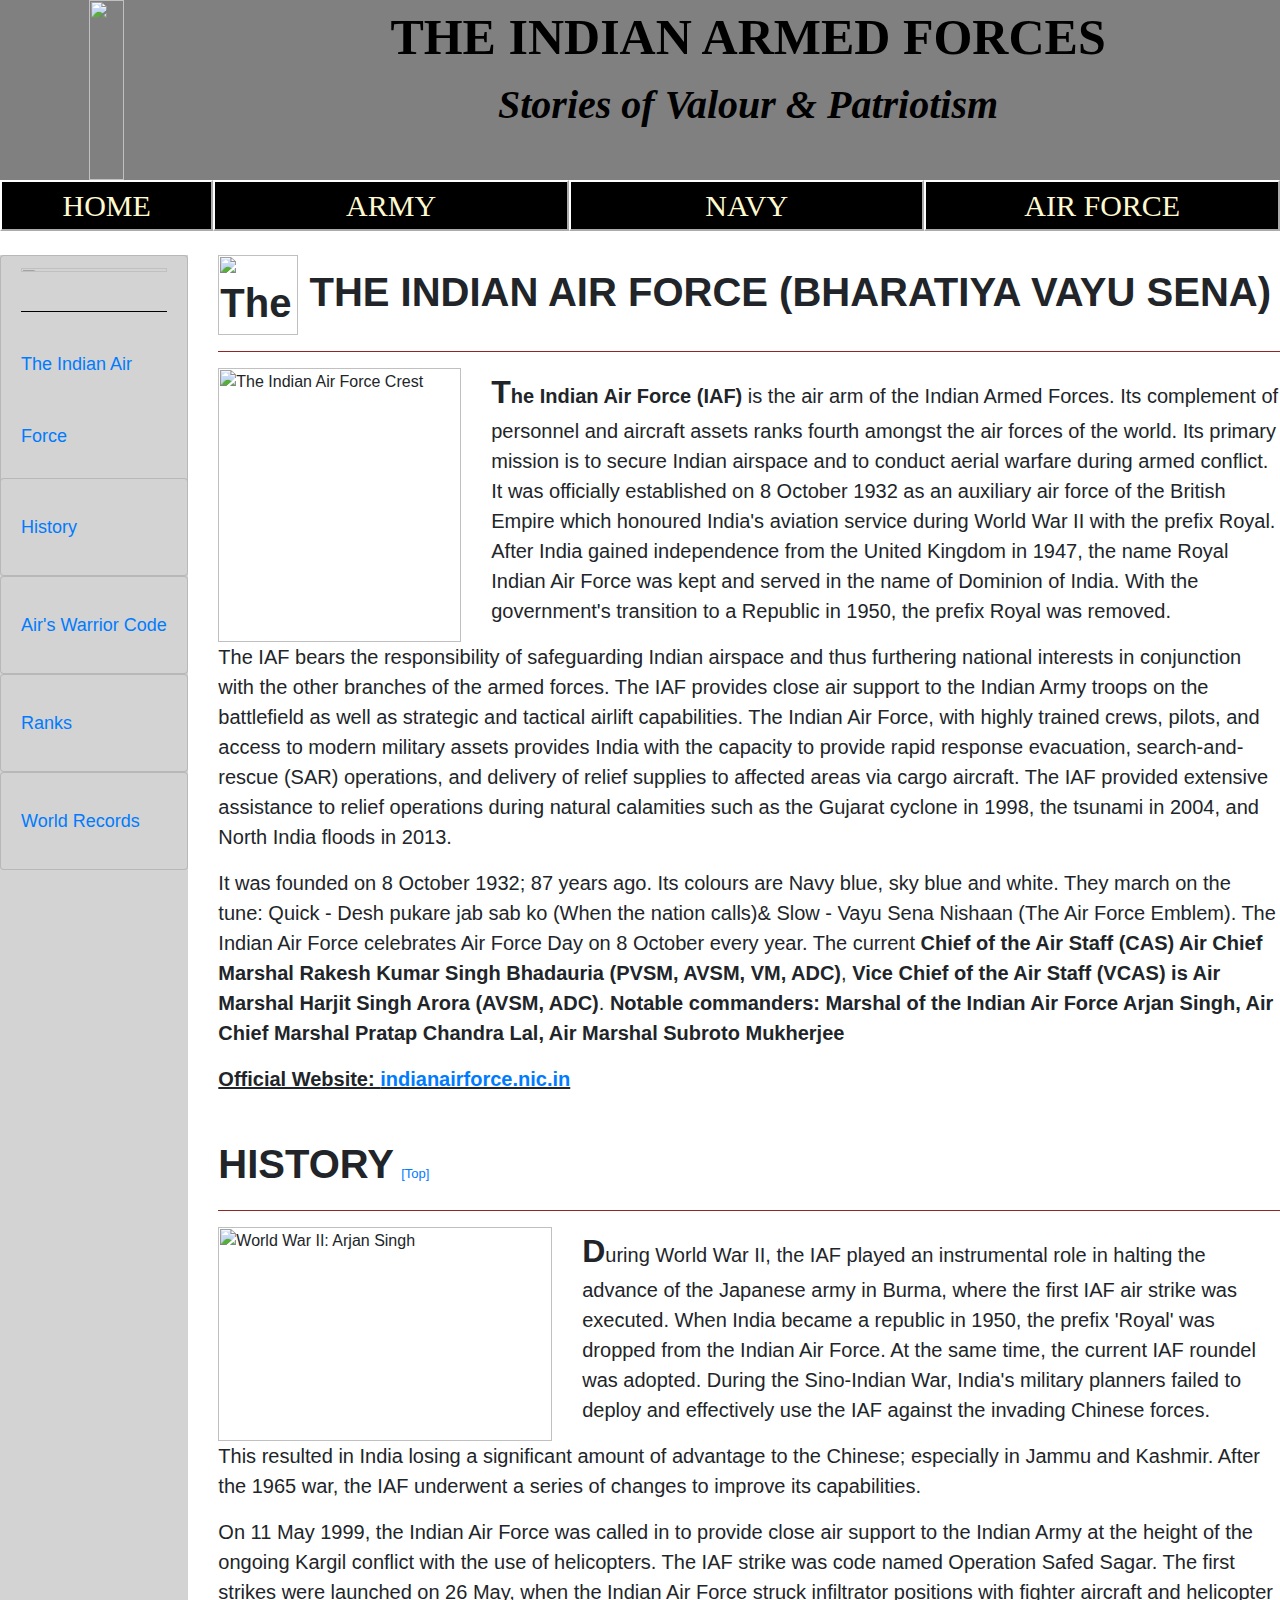
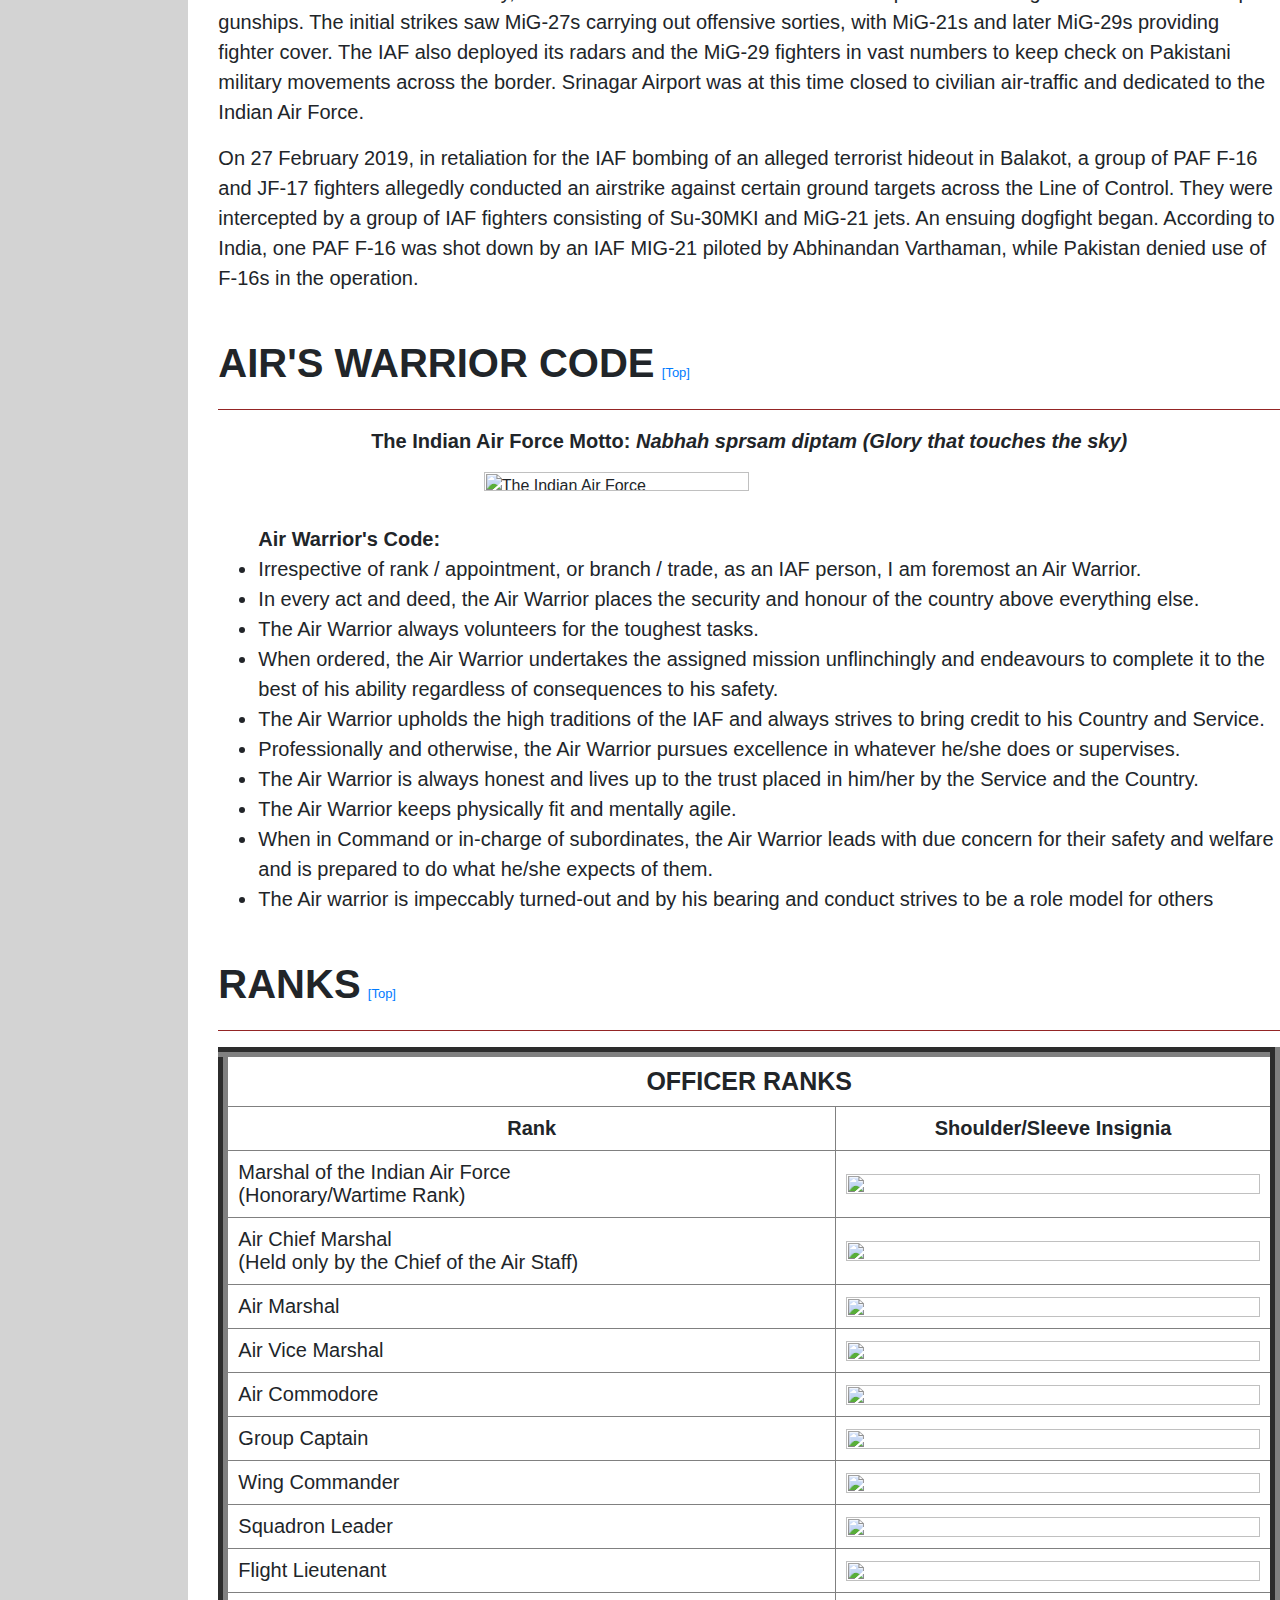
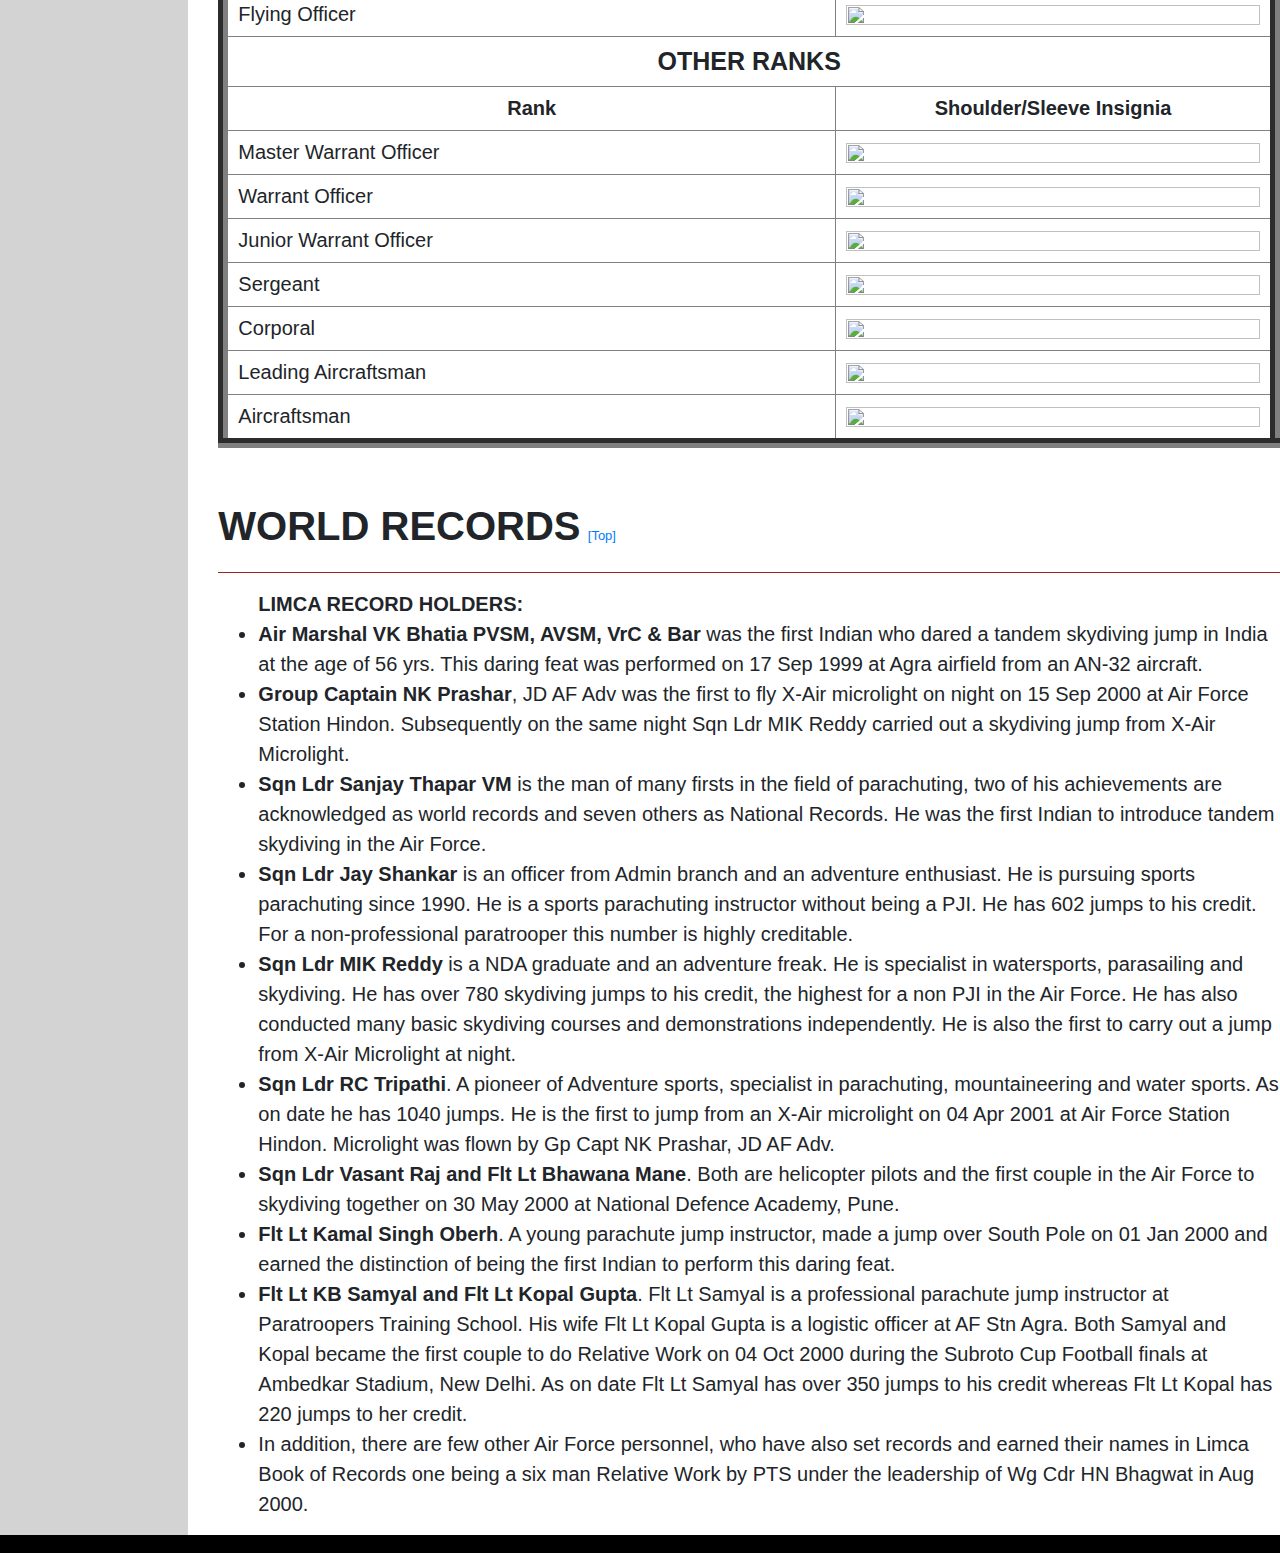
==== Airforce.html @ 007d1853 "Only sass to be added" ====
<html>
     <head>
            <title> The Indian Air Force </title>
            <link rel="stylesheet" href="style0.css">
            <link rel="stylesheet" href="https://stackpath.bootstrapcdn.com/bootstrap/4.4.1/css/bootstrap.min.css" integrity="sha384-Vkoo8x4CGsO3+Hhxv8T/Q5PaXtkKtu6ug5TOeNV6gBiFeWPGFN9MuhOf23Q9Ifjh" crossorigin="anonymous">
            <link rel="stylesheet" href="style1.scss">
     </head>
     <body>
       
       <!-- Top of the webpage-->
       <div id="top">
        <img src="logo.jpg" height="100%" width="16.65%" align="left">
            THE INDIAN ARMED FORCES<br>
        <span class="st"><i>Stories of Valour & Patriotism</span></i>
       </div>
       <!--End of Top-->
       
       <!--For buttons in nav bar-->
       <div class="row no-gutters">
           <div class="col-2">
              <a href="Home.html"><button class="home">HOME</button></a>
           </div>
           <div class="col">
              <a href="Army.html"><button class="else">ARMY</button></a>
           </div>
           <div class="col">    
              <a href="Navy.html"><button class="else">NAVY</button></a>
           </div>
           <div class="col">
              <a href="Airforce.html"><button class="else">AIR FORCE</button></a>
           </div>
       </div> 
       <!--End of Nav bar-->
       
       <br>
       
       <!-- Middle Section-->
       <div class="row">
       
           <!-- Internal Navigation Sidebar-->
           <div class="col-2">
               <ul class="list-group">
                  <a href="#air"><li class="list-group-item" style="background-color: lightgrey;">
                     <span id="sbimg"><img src="indianflag.png" height="12%" width="100%"></span><br><hr color="black">The Indian Air Force</li></a>
                  <a href="#his"><li class="list-group-item" style="background-color: lightgrey;">History</li></a>
                  <a href="#awc"><li class="list-group-item" style="background-color: lightgrey;">Air's Warrior Code</li></a>
                  <a href="#rn"><li class="list-group-item" style="background-color: lightgrey;">Ranks</li></a>
                  <a href="#wr"><li class="list-group-item" style="background-color: lightgrey;">World Records</li></a>
               </ul>
           </div>
           <!--End of internal navigation sidebar-->
       
           <!--Main Content-->
           <div class="col">

               <!--First internal heading-->
               <span class="content-heading" id="air"><img src="airflag.png" alt="The Indian Air Force Flag" title="The Indian Air Force Flag" width="80px">&nbspTHE INDIAN AIR FORCE (BHARATIYA VAYU SENA)</span>
               <hr color=brown>
               
               <!--First heading content-->
               <div class="row">
                    <div class="col-3">
                         <img src="aircrest.png" alt="The Indian Air Force Crest" title="The Indian Air Force Crest" class="head-img" width="100%" >       
                    </div>
           
                    <div class="col">
                        <p><font size="6"><b>T</font>he Indian Air Force (IAF)</b> is the air arm of the Indian Armed Forces. Its complement of personnel and aircraft assets ranks fourth amongst the air forces of the world. Its primary mission is to secure Indian airspace and to conduct aerial warfare during armed conflict. It was officially established on 8 October 1932 as an auxiliary air force of the British Empire which honoured India's aviation service during World War II with the prefix Royal. After India gained independence from the United Kingdom in 1947, the name Royal Indian Air Force was kept and served in the name of Dominion of India. With the government's transition to a Republic in 1950, the prefix Royal was removed. 
                        </p>

                        

                       </div>
                        
                        <div class="container-fluid">

                        <p>
                          The IAF bears the responsibility of safeguarding Indian airspace and thus furthering national interests in conjunction with the other branches of the armed forces. The IAF provides close air support to the Indian Army troops on the battlefield as well as strategic and tactical airlift capabilities. The Indian Air Force, with highly trained crews, pilots, and access to modern military assets provides India with the capacity to provide rapid response evacuation, search-and-rescue (SAR) operations, and delivery of relief supplies to affected areas via cargo aircraft. The IAF provided extensive assistance to relief operations during natural calamities such as the Gujarat cyclone in 1998, the tsunami in 2004, and North India floods in 2013.
                        </p>  
                        

                        <p>It was founded on 8 October 1932; 87 years ago. Its colours are Navy blue, sky blue and white. They march on the tune: Quick - Desh pukare jab sab ko (When the nation calls)& Slow - Vayu Sena Nishaan (The Air Force Emblem). The Indian Air Force celebrates Air Force Day on 8 October every year. The current <b>Chief of the Air Staff (CAS) Air Chief Marshal Rakesh Kumar Singh Bhadauria (PVSM, AVSM, VM, ADC)</b>, <b>Vice Chief of the Air Staff (VCAS) is Air Marshal Harjit Singh Arora (AVSM, ADC)</b>. <b>Notable commanders: Marshal of the Indian Air Force Arjan Singh, Air Chief Marshal Pratap Chandra Lal, Air Marshal Subroto Mukherjee</b></p>
                        <p><b><u>Official Website: <a href="https://www.indianairforce.nic.in">indianairforce.nic.in</a></u></b></p>
                        </p><br>
                        </div>
               </div>
               <!--End of First content-->

               

               <!--Second internal heading-->
               <span class="content-heading" id="his">HISTORY</span><font size="2px" >&nbsp <a href="#top">[Top]</a></font>
               <hr color=brown>
                
               <!--Second heading content--> 
               <div class="row">
                    <div class="col-4">
                         <img src="airhis.png" alt="World War II: Arjan Singh" title="World War II: Arjan Singh" class="head-img" width="100%">       
                    </div>
           
                    <div class="col">
                        <p><font size="6"><b>D</b></font>uring World War II, the IAF played an instrumental role in halting the advance of the Japanese army in Burma, where the first IAF air strike was executed. When India became a republic in 1950, the prefix 'Royal' was dropped from the Indian Air Force. At the same time, the current IAF roundel was adopted. During the Sino-Indian War, India's military planners failed to deploy and effectively use the IAF against the invading Chinese forces.  
                        </p>

                    </div>
                        <div class="container-fluid"> 

                          <p>
                            This resulted in India losing a significant amount of advantage to the Chinese; especially in Jammu and Kashmir. After the 1965 war, the IAF underwent a series of changes to improve its capabilities.
                          </p>
                        
                        <p>
                          On 11 May 1999, the Indian Air Force was called in to provide close air support to the Indian Army at the height of the ongoing Kargil conflict with the use of helicopters. The IAF strike was code named Operation Safed Sagar. The first strikes were launched on 26 May, when the Indian Air Force struck infiltrator positions with fighter aircraft and helicopter gunships. The initial strikes saw MiG-27s carrying out offensive sorties, with MiG-21s and later MiG-29s providing fighter cover. The IAF also deployed its radars and the MiG-29 fighters in vast numbers to keep check on Pakistani military movements across the border. Srinagar Airport was at this time closed to civilian air-traffic and dedicated to the Indian Air Force. 
                        </p>
                        <p>
                          On 27 February 2019, in retaliation for the IAF bombing of an alleged terrorist hideout in Balakot, a group of PAF F-16 and JF-17 fighters allegedly conducted an airstrike against certain ground targets across the Line of Control. They were intercepted by a group of IAF fighters consisting of Su-30MKI and MiG-21 jets. An ensuing dogfight began. According to India, one PAF F-16 was shot down by an IAF MIG-21 piloted by Abhinandan Varthaman, while Pakistan denied use of F-16s in the operation. 
                        </p> 
                        <br>
                    </div>
               </div>
               <!--End of Second content-->


               
               <!--Third internal heading-->
               <span class="content-heading" id="awc">AIR'S WARRIOR CODE</span><font size="2px" >&nbsp <a href="#top">[Top]</a></font>
               <hr color=brown>
                
               <!--Third heading content--> 
               
               <div class="row">
                    
                                
                    
           
                    <div class="col">
                        <p style="text-align: center"><b>The Indian Air Force Motto: <i>Nabhah sprsam diptam (Glory that touches the sky)</i></b></p>

                      <img src="airawc.png" alt="The Indian Air Force" title="The Indian Air Force" class="center1" width="100%">
                    </div>
                        <div class="container-fluid"> 
                        
                        
                        <br><ul class="list">
                          <b>Air Warrior's Code:</b>
                            <li>Irrespective of rank / appointment, or branch / trade, as an IAF person, I am foremost an Air Warrior.</li>
                            <li>In every act and deed, the Air Warrior places the security and honour of the country above everything else.</li>
                            <li>The Air Warrior always volunteers for the toughest tasks.</li>
                            <li>When ordered, the Air Warrior undertakes the assigned mission unflinchingly and endeavours to complete it to the best of his ability regardless of consequences to his safety.</li>
                            <li>The Air Warrior upholds the high traditions of the IAF and always strives to bring credit to his Country and Service.</li>
                            <li>Professionally and otherwise, the Air Warrior pursues excellence in whatever he/she does or supervises.</li>
                            <li>The Air Warrior is always honest and lives up to the trust placed in him/her by the Service and the Country.</li>
                            <li>The Air Warrior keeps physically fit and mentally agile.</li>
                            <li>When in Command or in-charge of subordinates, the Air Warrior leads with due concern for their safety and welfare and is prepared to do what he/she expects of them.</li>
                            <li>The Air warrior is impeccably turned-out and by his bearing and conduct strives to be a role model for others</li>
                        </ul><br>
                    </div>
               </div>

               <!--End of Third content-->

               
               <!--Fourth internal heading-->
               <span class="content-heading" id="rn">RANKS</span><font size="2px">&nbsp <a href="#top">[Top]</a></font>
               <hr color=brown>
                
               <!--Fouth heading content--> 
               <div class="row">
                    
           
                    <div class="col">
            
                        
                        <table border="10px" width="100%" cellpadding="10px">
                            <tr>
                              <th colspan="3" style="text-align: center;font-size: 25px">OFFICER RANKS</th>
                            </tr>
                            <tr>
                              <th style="text-align: center;">Rank</th>
                              <th style="text-align: center;">Shoulder/Sleeve Insignia</th>
                  
                            </tr>
                          
                            <tr>
                              <td>Marshal of the Indian Air Force<br>(Honorary/Wartime Rank)</td>
                              <td align="center"><img class="rank2" src="rn2m.png" height="100%"></td>
                            </tr>

                            <tr>
                              <td>Air Chief Marshal<br>(Held only by the Chief of the Air Staff)</td>
                              <td align="center"><img class="rank2" src="rn2acm.png" height="100%"></td>
                            </tr>

                            <tr>
                              <td>Air Marshal</td>
                              <td align="center"><img class="rank2" src="rn2am.png" height="100%"></td>
                            </tr>

                            <tr>
                              <td>Air Vice Marshal</td>
                              <td align="center"><img class="rank2" src="rn2avm.png" height="100%"></td>
                            </tr>

                            <tr>
                              <td>Air Commodore</td>
                              <td align="center"><img class="rank2" src="rn2ac.png" height="100%"></td>
                            </tr>

                            <tr>
                              <td>Group Captain</td>
                              <td align="center"><img class="rank2" src="rn2gc.png" height="100%"></td>
                            </tr>

                            <tr>
                              <td>Wing Commander</td>
                              <td align="center"><img class="rank2" src="rn2wc.png" height="100%"></td>
                            </tr>

                            <tr>
                              <td>Squadron Leader</td>
                              <td align="center"><img class="rank2" src="rn2sl.png" height="100%"></td>
                            </tr>

                            <tr>
                              <td>Flight Lieutenant</td>
                              <td align="center"><img class="rank2" src="rn2fl.png" height="100%"></td>
                            </tr>

                            <tr>
                              <td>Flying Officer</td>
                              <td align="center"><img class="rank2" src="rn2fo.png" height="100%"></td>
                            </tr>

                            <tr>
                              <th colspan="3" style="text-align: center;font-size: 25px">OTHER RANKS</th>
                            </tr>

                            <tr>
                              <th style="text-align: center;">Rank</th>
                              <th style="text-align: center;">Shoulder/Sleeve Insignia</th>
                            </tr>

                            <tr>
                              <td>Master Warrant Officer</td>
                              <td align="center"><img class="rank2" src="rn2mwo.png" height="100%"></td>
                            </tr>

                            <tr>
                              <td>Warrant Officer</td>
                              <td align="center"><img class="rank2" src="rn2wo.png" height="100%"></td>
                            </tr>

                            <tr>
                              <td>Junior Warrant Officer</td>
                              <td align="center"><img class="rank2" src="rn2jwo.png" height="100%"></td>
                            </tr>

                            <tr>
                              <td>Sergeant</td>
                              <td align="center"><img class="rank2" src="rn2s.png" height="100%"></td>
                            </tr>

                            <tr>
                              <td>Corporal</td>
                              <td align="center"><img class="rank2" src="rn2c.png" height="100%"></td>
                            </tr>

                            <tr>
                              <td>Leading Aircraftsman</td>
                              <td align="center"><img class="rank2" src="rn2la.png" height="100%"></td>
                            </tr>

                            <tr>
                              <td>Aircraftsman</td>
                              <td align="center"><img class="rank2" src="rn2a.png" height="100%"></td>
                            </tr>

                            
                          

                        </table><br><br>
                    
                    </div>
               </div>
               <!--End of Fourth content-->


               <!--Fifth internal heading-->
               <span class="content-heading" id="wr">WORLD RECORDS</span><font size="2px" >&nbsp <a href="#top">[Top]</a></font>
               <hr color=brown>
                
               <!--Fifth heading content--> 
               <div class="row">
                    
           
                   <div class="col">
                        <ul class="list">
                          <b>LIMCA RECORD HOLDERS:</b>
                          <li><b>Air Marshal VK Bhatia PVSM, AVSM, VrC & Bar</b> was the first Indian who dared a tandem skydiving jump in India at the age of 56 yrs. This daring feat was performed on 17 Sep 1999 at Agra airfield from an AN-32 aircraft.</li>
                          <li><b>Group Captain NK Prashar</b>, JD AF Adv was the first to fly X-Air microlight on night on 15 Sep 2000 at Air Force Station Hindon. Subsequently on the same night Sqn Ldr MIK Reddy carried out a skydiving jump from X-Air Microlight.</li>
                          <li><b>Sqn Ldr Sanjay Thapar VM</b> is the man of many firsts in the field of parachuting, two of his achievements are acknowledged as world records and seven others as National Records. He was the first Indian to introduce tandem skydiving in the Air Force.</li>
                          <li><b>Sqn Ldr Jay Shankar</b> is an officer from Admin branch and an adventure enthusiast. He is pursuing sports parachuting since 1990. He is a sports parachuting instructor without being a PJI. He has 602 jumps to his credit. For a non-professional paratrooper this number is highly creditable.</li>
                          <li><b>Sqn Ldr MIK Reddy</b> is a NDA graduate and an adventure freak. He is specialist in watersports, parasailing and skydiving. He has over 780 skydiving jumps to his credit, the highest for a non PJI in the Air Force. He has also conducted many basic skydiving courses and demonstrations independently. He is also the first to carry out a jump from X-Air Microlight at night.</li>
                          <li><b>Sqn Ldr RC Tripathi</b>. A pioneer of Adventure sports, specialist in parachuting, mountaineering and water sports. As on date he has 1040 jumps. He is the first to jump from an X-Air microlight on 04 Apr 2001 at Air Force Station Hindon. Microlight was flown by Gp Capt NK Prashar, JD AF Adv.</li>
                          <li><b>Sqn Ldr Vasant Raj and Flt Lt Bhawana Mane</b>. Both are helicopter pilots and the first couple in the Air Force to skydiving together on 30 May 2000 at National Defence Academy, Pune.</li>
                          <li><b>Flt Lt Kamal Singh Oberh</b>. A young parachute jump instructor, made a jump over South Pole on 01 Jan 2000 and earned the distinction of being the first Indian to perform this daring feat.</li>
                          <li><b>Flt Lt KB Samyal and Flt Lt Kopal Gupta</b>. Flt Lt Samyal is a professional parachute jump instructor at Paratroopers Training School. His wife Flt Lt Kopal Gupta is a logistic officer at AF Stn Agra. Both Samyal and Kopal became the first couple to do Relative Work on 04 Oct 2000 during the Subroto Cup Football finals at Ambedkar Stadium, New Delhi. As on date Flt Lt Samyal has over 350 jumps to his credit whereas Flt Lt Kopal has 220 jumps to her credit.</li>
                          <li>In addition, there are few other Air Force personnel, who have also set records and earned their names in Limca Book of Records one being a six man Relative Work by PTS under the leadership of Wg Cdr HN Bhagwat in Aug 2000.</li>
                        </ul>

                       
                        </div><br>
               </div>
               <!--End of Fifth content-->

           </div>
           <!--End of Main Content-->
       
       </div> 
       <!-- End of Middle Section-->     
       

       <!--Bottom Section-->
       <div id="bottom" style="background-color: black; height: 2%">
       </div>
        <!--End of Bottom Section-->
     

     </body>   
</html>
---- style0.css ----
#top{
	background-color: grey;
	height: 20%;
	width: 100%;
	text-align: center;
	vertical-align: middle;
	color: black;
	font-family: serif;
	font-size: 50px;
	font-weight: bolder;
	}
.st{
	font-size: 40px;
	font-family: fantasy;
}

.else:hover{
	transition: all 0.5s ease;
    background-color: brown;
}

.home:hover{
	background-color: green;
	transition: all 0.5s ease;
}

.home,.else{
	width: 100%;
	background-color: black;
	font-size: 30px;
	color: #fff9cf;
	font-family: serif;
	border-color: white;
}



}
.row{
	height: 30%;
    
}

.list-group{
	width: 100%;
	height: 100% ;
	background-color: lightgrey;
	font-size: 18px;
}

.list-group-item{
	line-height: 400%;

}

.content-heading{
	font-size: 40px;
	font-weight: bolder;
} 
.center, .center1{
  display: block;
  margin-left: auto;
  margin-right: auto;
  width: 50%;
  
 
}

p,.list,td,th{
	font-size: 20px;
}









  @media (max-width: 880px) {
  #top {
      font-size: 21px;
      height: 10%;

  }
  .st{
  	font-size: 20px;
  }
  .home,.else{
  	font-size: 12px;
  }
  p,.list,th,td{
  	font-size: 10px;
  }
  

#sbimg img{
  	height: 0px;
  	width: 0px;
  } 

  .content-heading{
  	font-size: 30px;
  }
  .list-group{
  	font-size: 10px;

  }
  .rank{
  	width: 50px;
  	height: 100px;
  }
  
  .rank2{
    width: 50px;
    height: 100px;
  }
  .rank1{
    height: 50px;
    width: 25px;
  }
  .center {
    height: 400px;
    width: 200px;
  }

  .center1 {
    height: 100px;
    width: 200px;
  }

  .head-img{
    height: 65px;
    width: 65px;
  }

}

@media (max-width: 600px) {
	.list-group{
		font-size: 3px;
		width: 0px;
		height: 0px;

	}

}
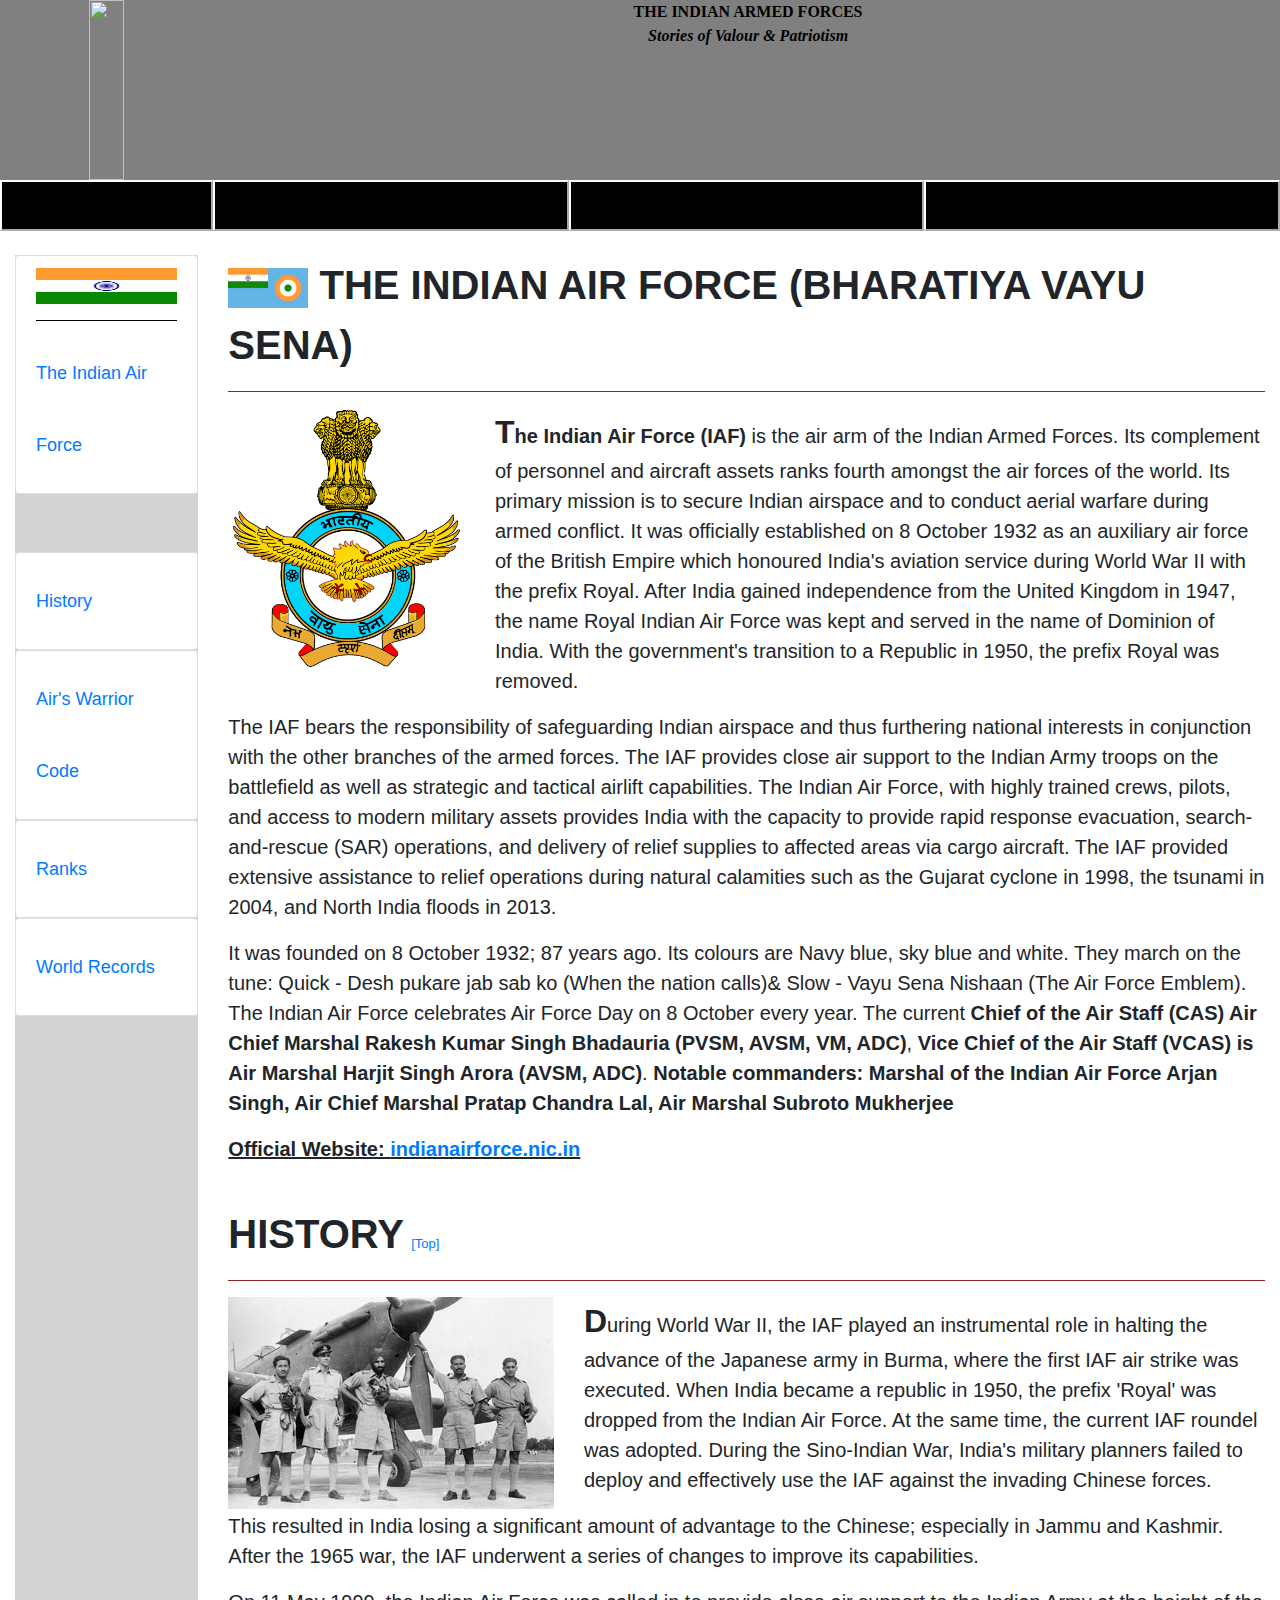
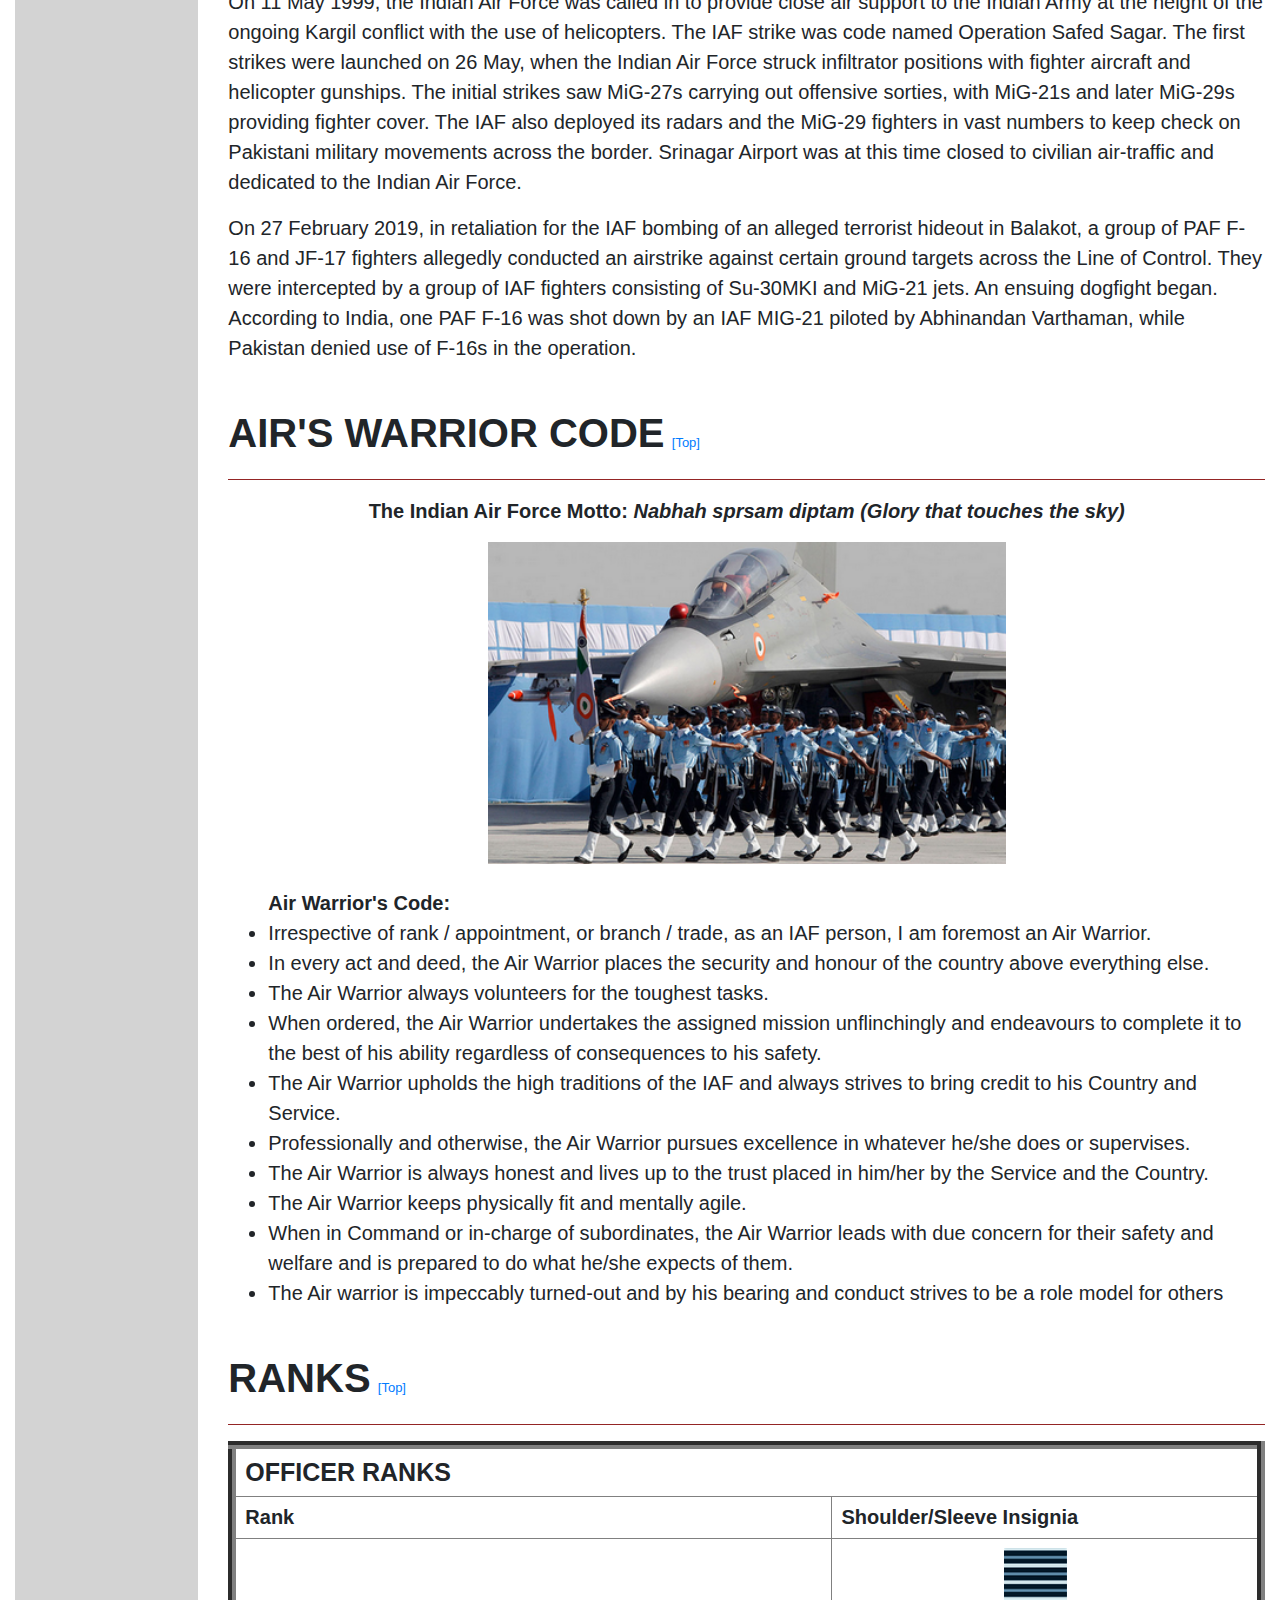
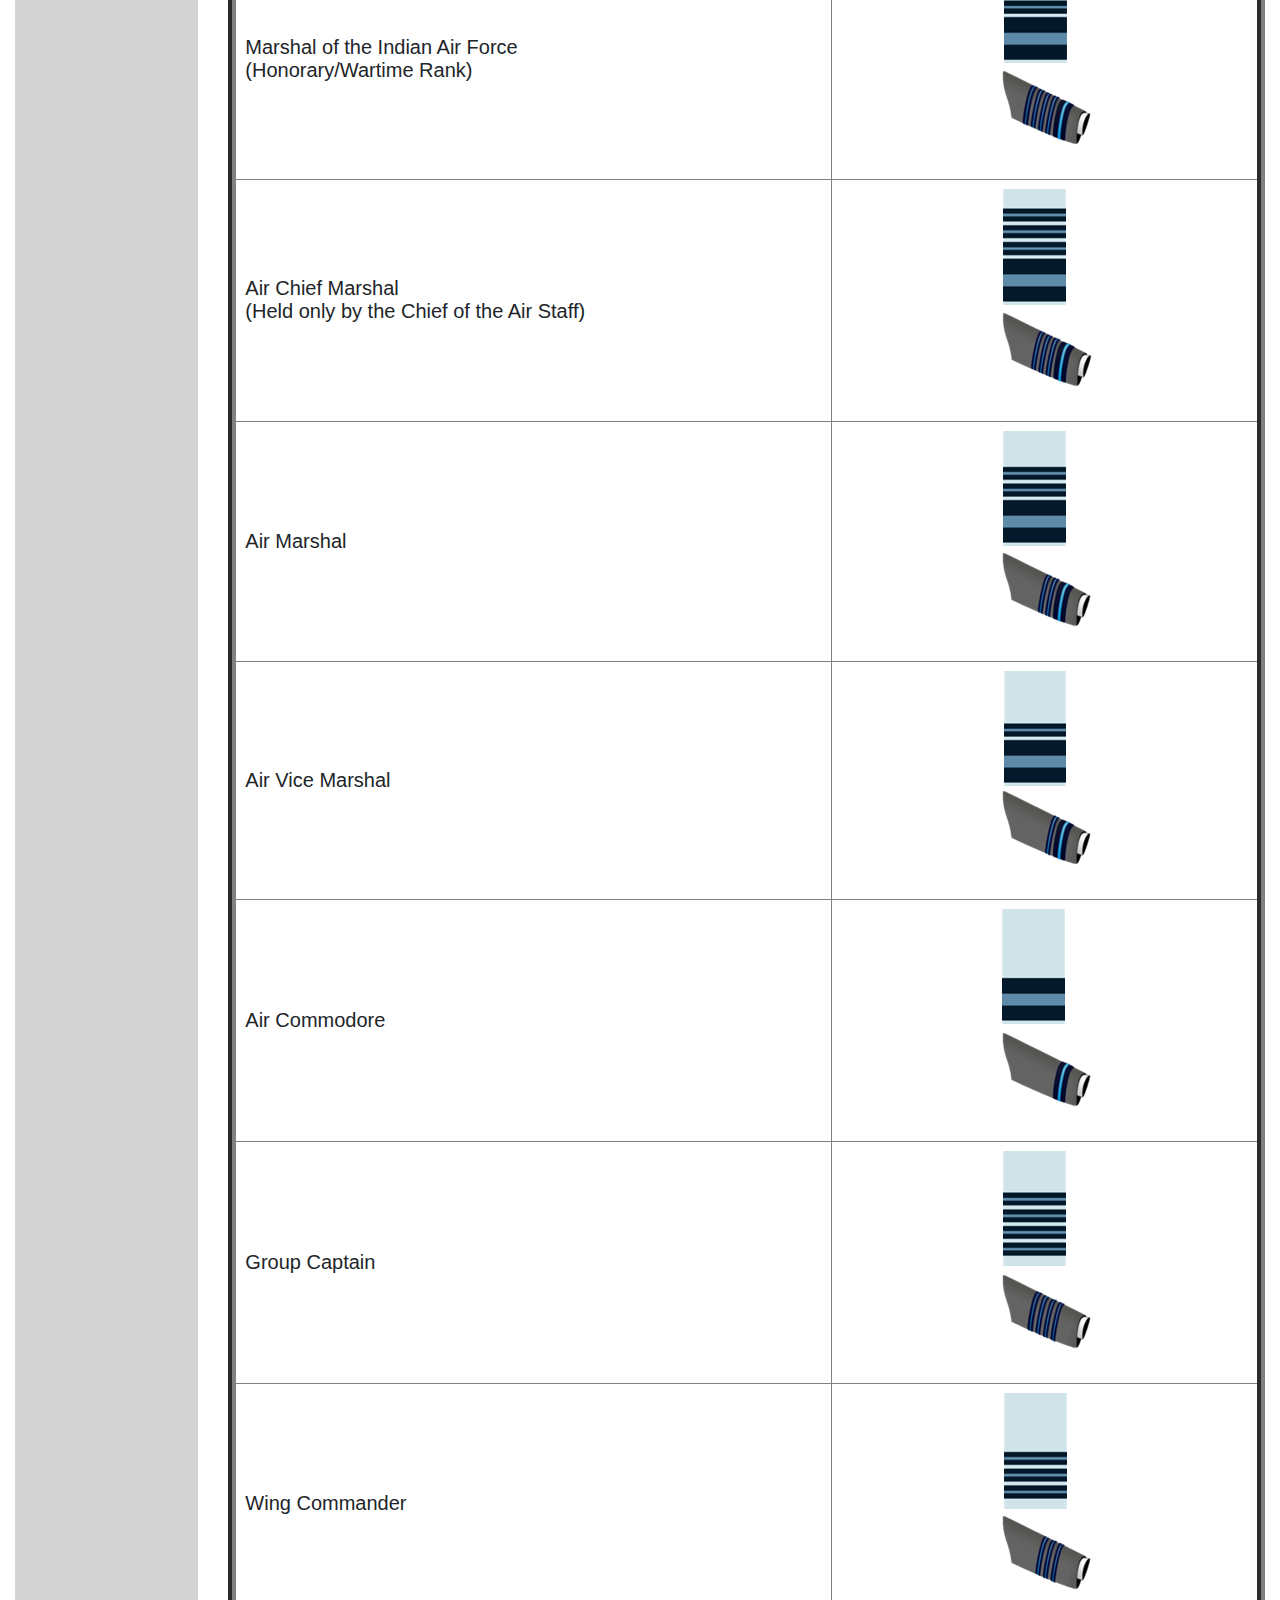
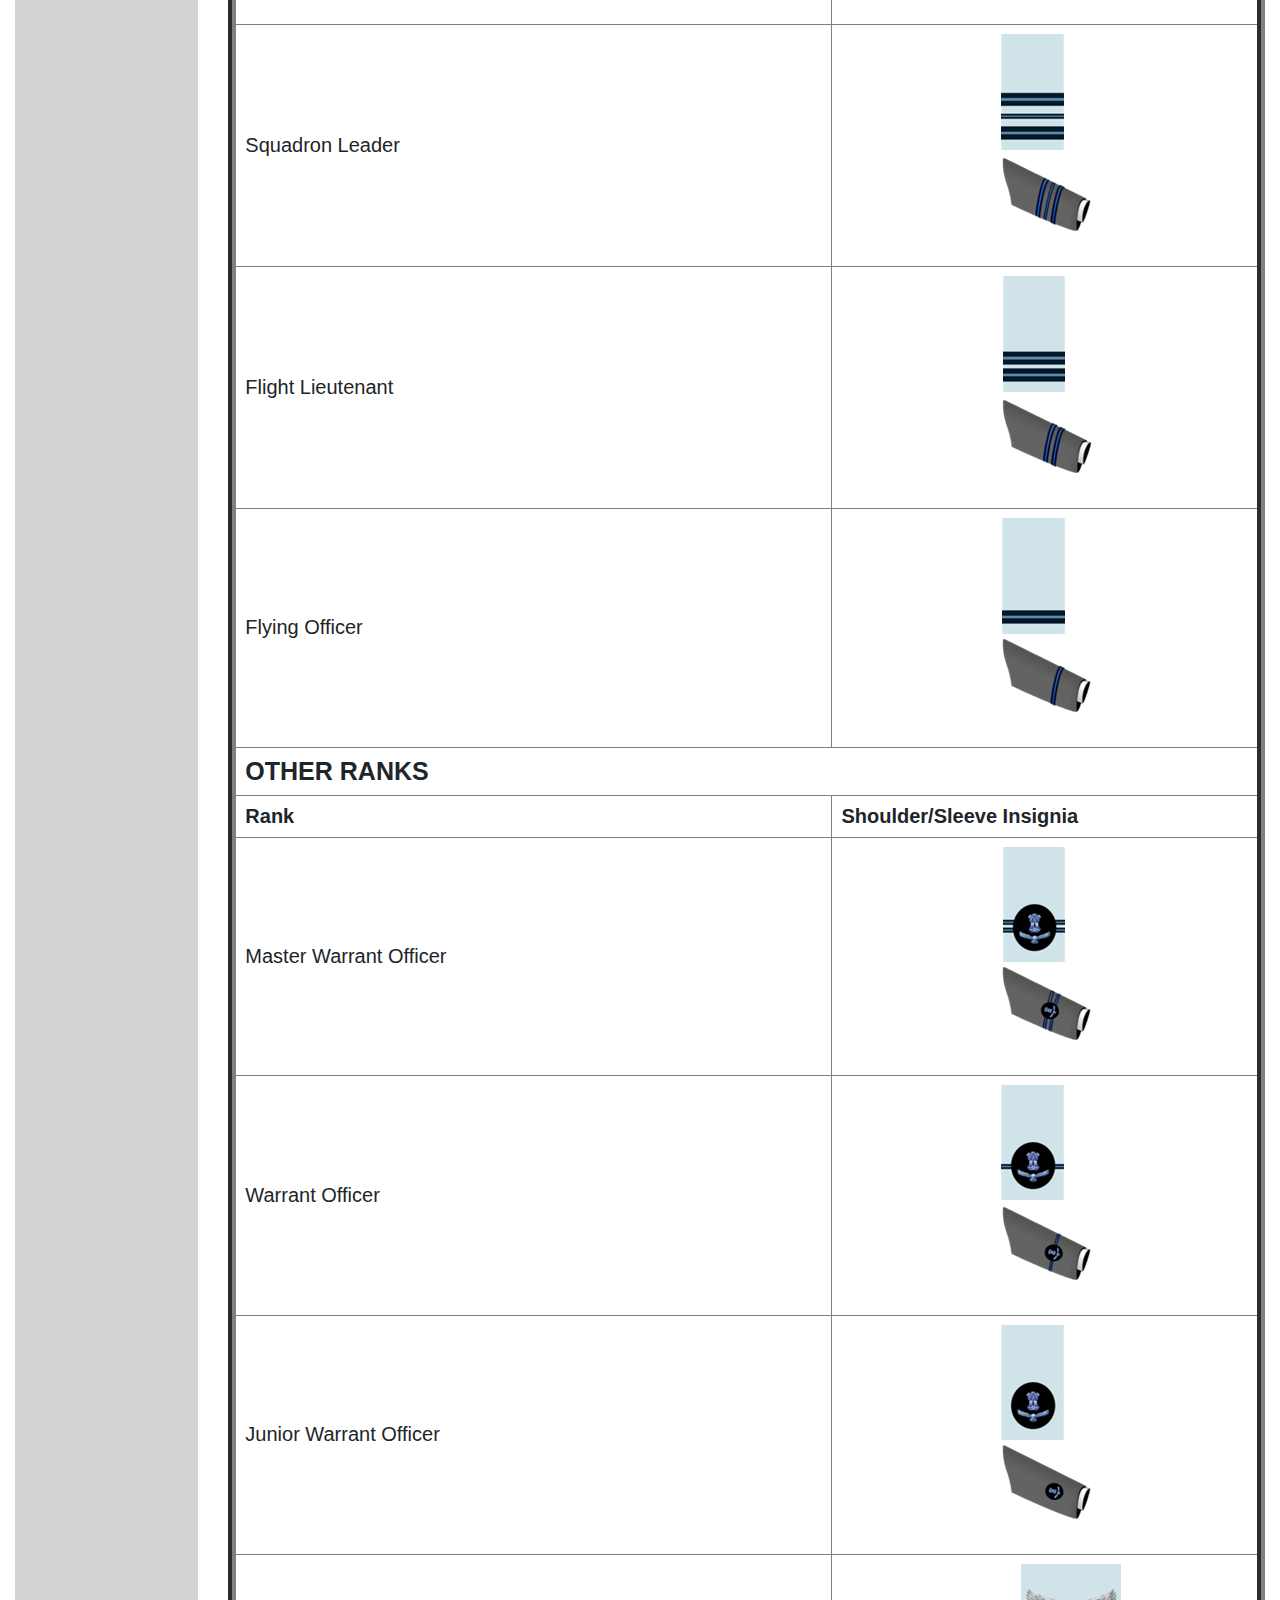
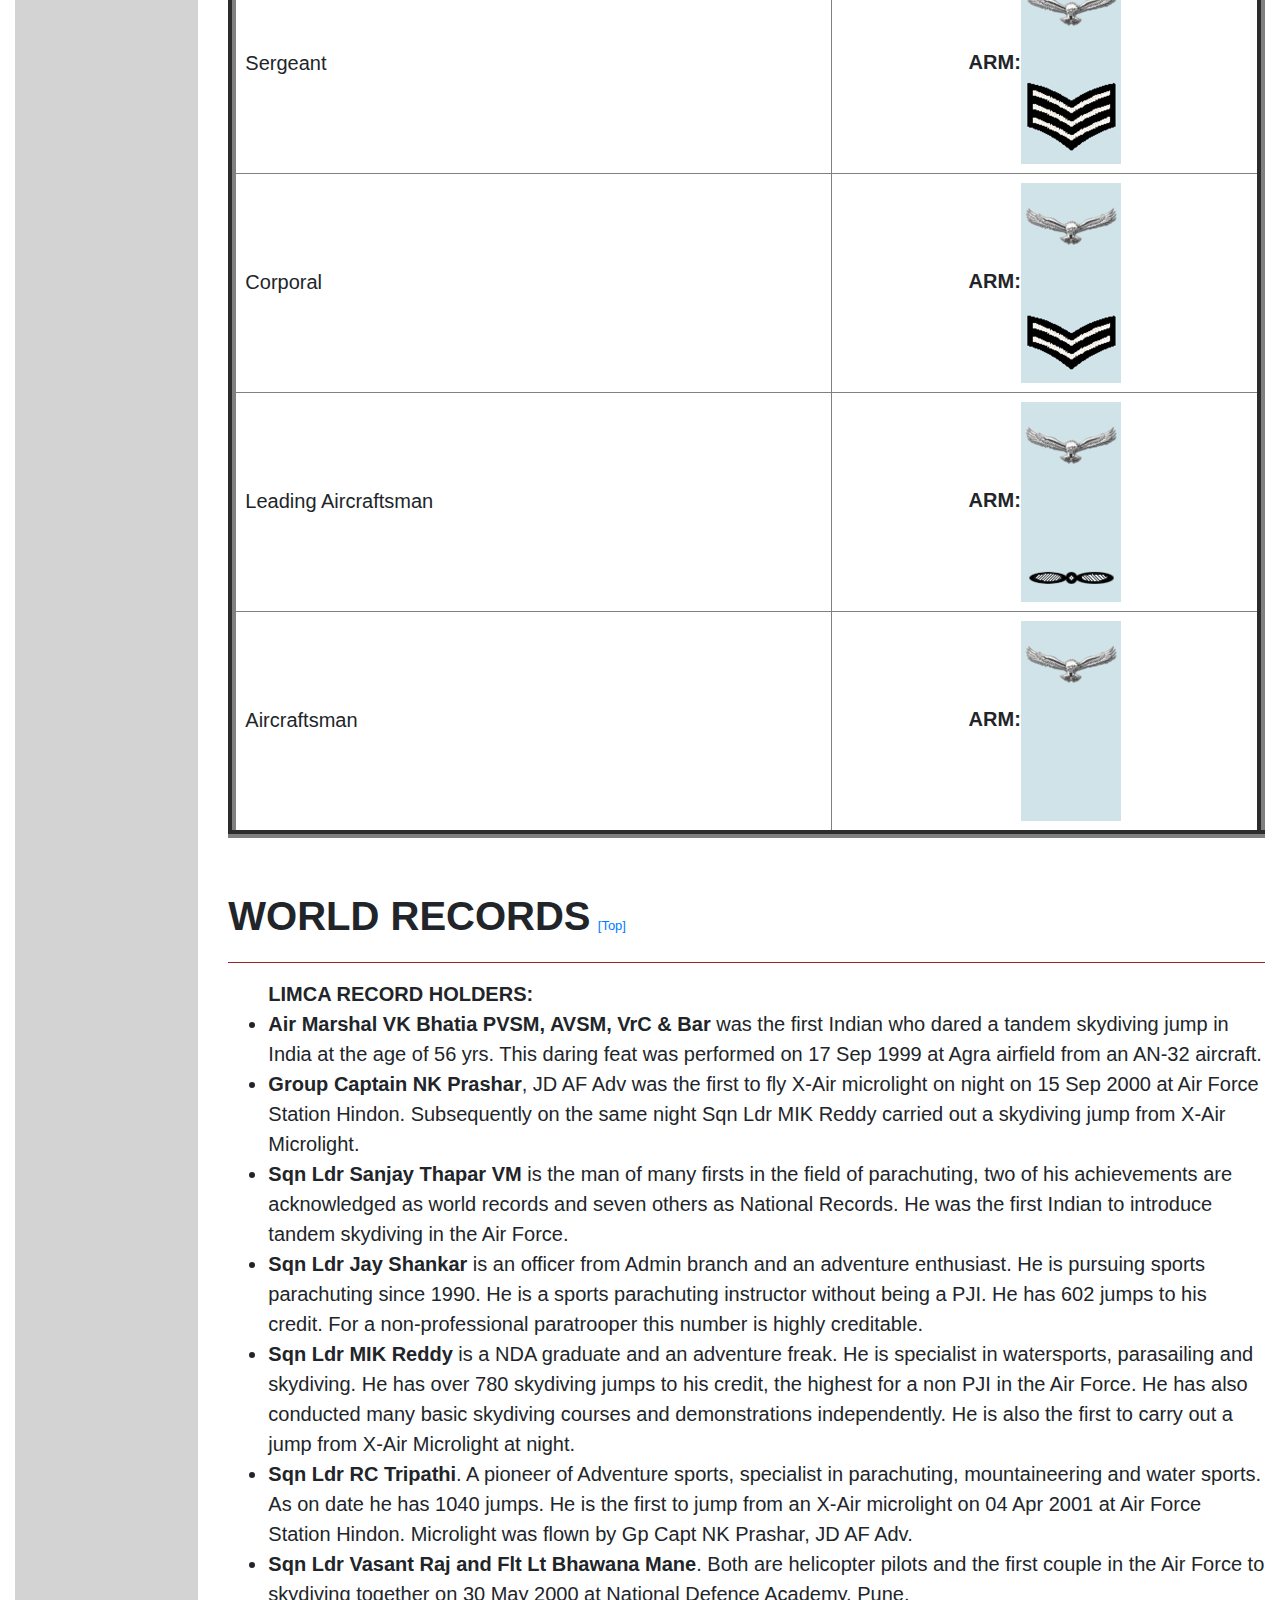
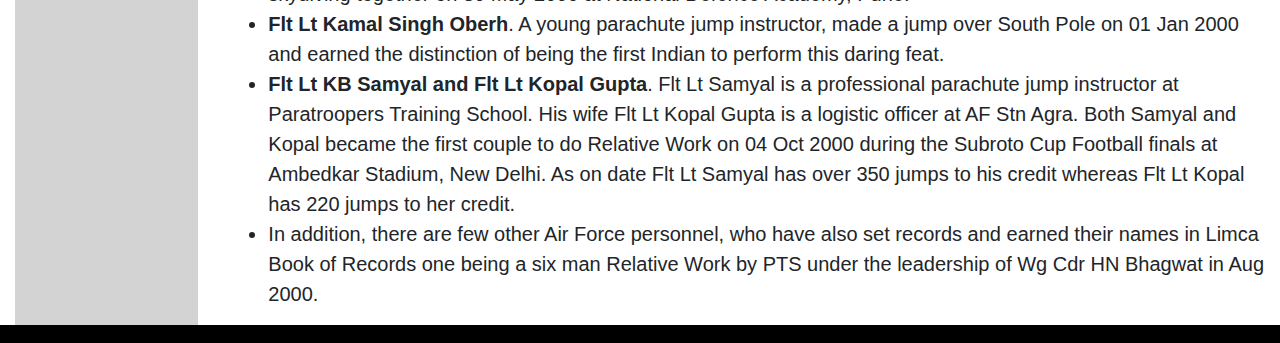
==== commit 71e99572: "Final Project" ====
--- a/Airforce.html
+++ b/Airforce.html
@@ -3,7 +3,8 @@
             <title> The Indian Air Force </title>
             <link rel="stylesheet" href="style0.css">
             <link rel="stylesheet" href="https://stackpath.bootstrapcdn.com/bootstrap/4.4.1/css/bootstrap.min.css" integrity="sha384-Vkoo8x4CGsO3+Hhxv8T/Q5PaXtkKtu6ug5TOeNV6gBiFeWPGFN9MuhOf23Q9Ifjh" crossorigin="anonymous">
-            <link rel="stylesheet" href="style1.scss">
+            <link rel="stylesheet" href="style1.css">
+            <meta name="viewport" content="width=device-width, initial-scale=1.0">
      </head>
      <body>
        
@@ -35,17 +36,18 @@
        <br>
        
        <!-- Middle Section-->
+       <div class="container-fluid">
        <div class="row">
        
            <!-- Internal Navigation Sidebar-->
            <div class="col-2">
                <ul class="list-group">
-                  <a href="#air"><li class="list-group-item" style="background-color: lightgrey;">
+                  <a href="#air"><li class="list-group-item">
                      <span id="sbimg"><img src="indianflag.png" height="12%" width="100%"></span><br><hr color="black">The Indian Air Force</li></a>
-                  <a href="#his"><li class="list-group-item" style="background-color: lightgrey;">History</li></a>
-                  <a href="#awc"><li class="list-group-item" style="background-color: lightgrey;">Air's Warrior Code</li></a>
-                  <a href="#rn"><li class="list-group-item" style="background-color: lightgrey;">Ranks</li></a>
-                  <a href="#wr"><li class="list-group-item" style="background-color: lightgrey;">World Records</li></a>
+                  <a href="#his"><li class="list-group-item">History</li></a>
+                  <a href="#awc"><li class="list-group-item">Air's Warrior Code</li></a>
+                  <a href="#rn"><li class="list-group-item">Ranks</li></a>
+                  <a href="#wr"><li class="list-group-item">World Records</li></a>
                </ul>
            </div>
            <!--End of internal navigation sidebar-->
@@ -170,108 +172,108 @@
                     <div class="col">
             
                         
-                        <table border="10px" width="100%" cellpadding="10px">
-                            <tr>
-                              <th colspan="3" style="text-align: center;font-size: 25px">OFFICER RANKS</th>
-                            </tr>
-                            <tr>
-                              <th style="text-align: center;">Rank</th>
-                              <th style="text-align: center;">Shoulder/Sleeve Insignia</th>
+                        <table border="8px" width="100%" cellpadding="9px">
+                            <tr>
+                              <th colspan="3" style="font-size: 25px">OFFICER RANKS</th>
+                            </tr>
+                            <tr>
+                              <th>Rank</th>
+                              <th>Shoulder/Sleeve Insignia</th>
                   
                             </tr>
                           
                             <tr>
                               <td>Marshal of the Indian Air Force<br>(Honorary/Wartime Rank)</td>
-                              <td align="center"><img class="rank2" src="rn2m.png" height="100%"></td>
+                              <td align="center"><img class="rank" src="rn2m.png" height="100%"></td>
                             </tr>
 
                             <tr>
                               <td>Air Chief Marshal<br>(Held only by the Chief of the Air Staff)</td>
-                              <td align="center"><img class="rank2" src="rn2acm.png" height="100%"></td>
+                              <td align="center"><img class="rank" src="rn2acm.png" height="100%"></td>
                             </tr>
 
                             <tr>
                               <td>Air Marshal</td>
-                              <td align="center"><img class="rank2" src="rn2am.png" height="100%"></td>
+                              <td align="center"><img class="rank" src="rn2am.png" height="100%"></td>
                             </tr>
 
                             <tr>
                               <td>Air Vice Marshal</td>
-                              <td align="center"><img class="rank2" src="rn2avm.png" height="100%"></td>
+                              <td align="center"><img class="rank" src="rn2avm.png" height="100%"></td>
                             </tr>
 
                             <tr>
                               <td>Air Commodore</td>
-                              <td align="center"><img class="rank2" src="rn2ac.png" height="100%"></td>
+                              <td align="center"><img class="rank" src="rn2ac.png" height="100%"></td>
                             </tr>
 
                             <tr>
                               <td>Group Captain</td>
-                              <td align="center"><img class="rank2" src="rn2gc.png" height="100%"></td>
+                              <td align="center"><img class="rank" src="rn2gc.png" height="100%"></td>
                             </tr>
 
                             <tr>
                               <td>Wing Commander</td>
-                              <td align="center"><img class="rank2" src="rn2wc.png" height="100%"></td>
+                              <td align="center"><img class="rank" src="rn2wc.png" height="100%"></td>
                             </tr>
 
                             <tr>
                               <td>Squadron Leader</td>
-                              <td align="center"><img class="rank2" src="rn2sl.png" height="100%"></td>
+                              <td align="center"><img class="rank" src="rn2sl.png" height="100%"></td>
                             </tr>
 
                             <tr>
                               <td>Flight Lieutenant</td>
-                              <td align="center"><img class="rank2" src="rn2fl.png" height="100%"></td>
+                              <td align="center"><img class="rank" src="rn2fl.png" height="100%"></td>
                             </tr>
 
                             <tr>
                               <td>Flying Officer</td>
-                              <td align="center"><img class="rank2" src="rn2fo.png" height="100%"></td>
-                            </tr>
-
-                            <tr>
-                              <th colspan="3" style="text-align: center;font-size: 25px">OTHER RANKS</th>
-                            </tr>
-
-                            <tr>
-                              <th style="text-align: center;">Rank</th>
-                              <th style="text-align: center;">Shoulder/Sleeve Insignia</th>
+                              <td align="center"><img class="rank" src="rn2fo.png" height="100%"></td>
+                            </tr>
+
+                            <tr>
+                              <th colspan="3" style="font-size: 25px">OTHER RANKS</th>
+                            </tr>
+
+                            <tr>
+                              <th>Rank</th>
+                              <th>Shoulder/Sleeve Insignia</th>
                             </tr>
 
                             <tr>
                               <td>Master Warrant Officer</td>
-                              <td align="center"><img class="rank2" src="rn2mwo.png" height="100%"></td>
+                              <td align="center"><img class="rank" src="rn2mwo.png" height="100%"></td>
                             </tr>
 
                             <tr>
                               <td>Warrant Officer</td>
-                              <td align="center"><img class="rank2" src="rn2wo.png" height="100%"></td>
+                              <td align="center"><img class="rank" src="rn2wo.png" height="100%"></td>
                             </tr>
 
                             <tr>
                               <td>Junior Warrant Officer</td>
-                              <td align="center"><img class="rank2" src="rn2jwo.png" height="100%"></td>
+                              <td align="center"><img class="rank" src="rn2jwo.png" height="100%"></td>
                             </tr>
 
                             <tr>
                               <td>Sergeant</td>
-                              <td align="center"><img class="rank2" src="rn2s.png" height="100%"></td>
+                              <td align="center"><b>ARM:<img class="rank" src="rn2s.png" height="100%"></td>
                             </tr>
 
                             <tr>
                               <td>Corporal</td>
-                              <td align="center"><img class="rank2" src="rn2c.png" height="100%"></td>
+                              <td align="center"><b>ARM:<b><img class="rank" src="rn2c.png" height="100%"></td>
                             </tr>
 
                             <tr>
                               <td>Leading Aircraftsman</td>
-                              <td align="center"><img class="rank2" src="rn2la.png" height="100%"></td>
+                              <td align="center"><b>ARM:</b><img class="rank" src="rn2la.png" height="100%"></td>
                             </tr>
 
                             <tr>
                               <td>Aircraftsman</td>
-                              <td align="center"><img class="rank2" src="rn2a.png" height="100%"></td>
+                              <td align="center"><b>ARM:</b><img class="rank" src="rn2a.png" height="100%"></td>
                             </tr>
 
                             
@@ -316,6 +318,7 @@
            <!--End of Main Content-->
        
        </div> 
+       </div>
        <!-- End of Middle Section-->     
        
 
--- a/style0.css
+++ b/style0.css
@@ -6,11 +6,9 @@
 	vertical-align: middle;
 	color: black;
 	font-family: serif;
-	font-size: 50px;
 	font-weight: bolder;
 	}
 .st{
-	font-size: 40px;
 	font-family: fantasy;
 }
 
@@ -28,9 +26,9 @@
 	width: 100%;
 	background-color: black;
 	font-size: 30px;
-	color: #fff9cf;
 	font-family: serif;
 	border-color: white;
+
 }
 
 
@@ -80,13 +78,10 @@
 
   @media (max-width: 880px) {
   #top {
-      font-size: 21px;
       height: 10%;
+      
+    }
 
-  }
-  .st{
-  	font-size: 20px;
-  }
   .home,.else{
   	font-size: 12px;
   }
@@ -112,10 +107,6 @@
   	height: 100px;
   }
   
-  .rank2{
-    width: 50px;
-    height: 100px;
-  }
   .rank1{
     height: 50px;
     width: 25px;
@@ -144,8 +135,16 @@
 		height: 0px;
 
 	}
-
+  
+  .st{
+    display: none;
+  }
+  
 }  
 
 
-
+@media(max-height: 600px){
+  #top{
+    height: 30%;
+  }
+}